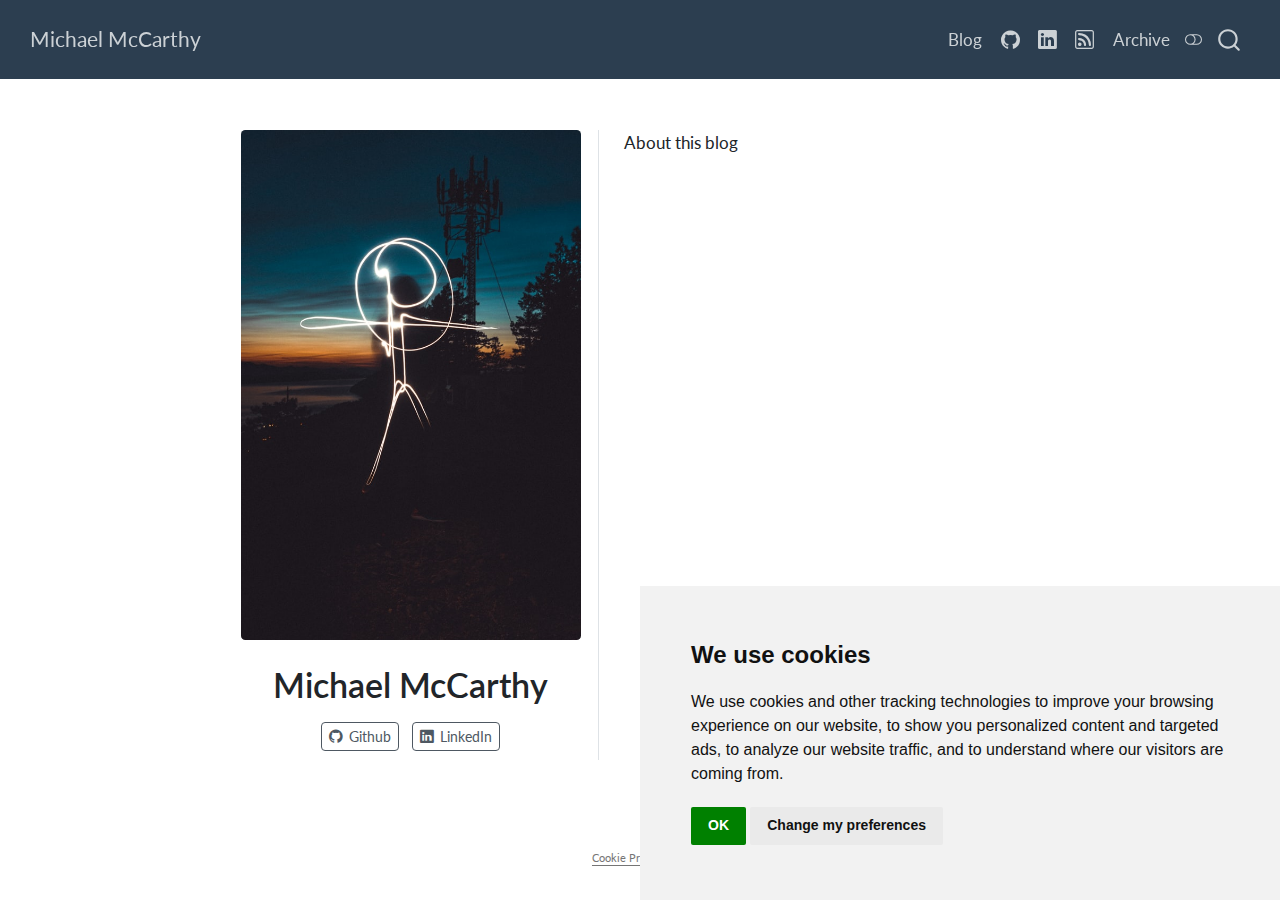
==== index.html @ 14d95b39 "Built site for gh-pages" ====
<!DOCTYPE html>
<html xmlns="http://www.w3.org/1999/xhtml" lang="en" xml:lang="en"><head>

<meta charset="utf-8">
<meta name="generator" content="quarto-1.4.554">

<meta name="viewport" content="width=device-width, initial-scale=1.0, user-scalable=yes">


<title>Michael McCarthy</title>
<style>
code{white-space: pre-wrap;}
span.smallcaps{font-variant: small-caps;}
div.columns{display: flex; gap: min(4vw, 1.5em);}
div.column{flex: auto; overflow-x: auto;}
div.hanging-indent{margin-left: 1.5em; text-indent: -1.5em;}
ul.task-list{list-style: none;}
ul.task-list li input[type="checkbox"] {
  width: 0.8em;
  margin: 0 0.8em 0.2em -1em; /* quarto-specific, see https://github.com/quarto-dev/quarto-cli/issues/4556 */ 
  vertical-align: middle;
}
</style>


<script src="site_libs/quarto-nav/quarto-nav.js"></script>
<script src="site_libs/quarto-nav/headroom.min.js"></script>
<script src="site_libs/clipboard/clipboard.min.js"></script>
<script src="site_libs/quarto-search/autocomplete.umd.js"></script>
<script src="site_libs/quarto-search/fuse.min.js"></script>
<script src="site_libs/quarto-search/quarto-search.js"></script>
<meta name="quarto:offset" content="./">
<script src="site_libs/cookie-consent/cookie-consent.js"></script>
<link href="site_libs/cookie-consent/cookie-consent.css" rel="stylesheet">
<script src="site_libs/quarto-html/quarto.js"></script>
<script src="site_libs/quarto-html/popper.min.js"></script>
<script src="site_libs/quarto-html/tippy.umd.min.js"></script>
<link href="site_libs/quarto-html/tippy.css" rel="stylesheet">
<link href="site_libs/quarto-html/quarto-syntax-highlighting.css" rel="stylesheet" class="quarto-color-scheme" id="quarto-text-highlighting-styles">
<link href="site_libs/quarto-html/quarto-syntax-highlighting-dark.css" rel="prefetch" class="quarto-color-scheme quarto-color-alternate" id="quarto-text-highlighting-styles">
<script src="site_libs/bootstrap/bootstrap.min.js"></script>
<link href="site_libs/bootstrap/bootstrap-icons.css" rel="stylesheet">
<link href="site_libs/bootstrap/bootstrap.min.css" rel="stylesheet" class="quarto-color-scheme" id="quarto-bootstrap" data-mode="light">
<link href="site_libs/bootstrap/bootstrap-dark.min.css" rel="prefetch" class="quarto-color-scheme quarto-color-alternate" id="quarto-bootstrap" data-mode="dark">
<script id="quarto-search-options" type="application/json">{
  "location": "navbar",
  "copy-button": false,
  "collapse-after": 3,
  "panel-placement": "end",
  "type": "overlay",
  "limit": 50,
  "keyboard-shortcut": [
    "f",
    "/",
    "s"
  ],
  "show-item-context": false,
  "language": {
    "search-no-results-text": "No results",
    "search-matching-documents-text": "matching documents",
    "search-copy-link-title": "Copy link to search",
    "search-hide-matches-text": "Hide additional matches",
    "search-more-match-text": "more match in this document",
    "search-more-matches-text": "more matches in this document",
    "search-clear-button-title": "Clear",
    "search-text-placeholder": "",
    "search-detached-cancel-button-title": "Cancel",
    "search-submit-button-title": "Submit",
    "search-label": "Search"
  }
}</script>
<script async="" src="https://www.googletagmanager.com/gtag/js?id=<Insert your ID here>"></script>

<script type="text/plain" cookie-consent="tracking">

window.dataLayer = window.dataLayer || [];
function gtag(){dataLayer.push(arguments);}
gtag('js', new Date());
gtag('config', '<Insert your ID here>', { 'anonymize_ip': true});
</script>

<script type="text/javascript" charset="UTF-8">
document.addEventListener('DOMContentLoaded', function () {
cookieconsent.run({
  "notice_banner_type":"simple",
  "consent_type":"implied",
  "palette":"light",
  "language":"en",
  "page_load_consent_levels":["strictly-necessary","functionality","tracking","targeting"],
  "notice_banner_reject_button_hide":false,
  "preferences_center_close_button_hide":false,
  "website_name":""
  ,
"language":"en"
  });
});
</script> 
  


</head>

<body class="nav-fixed fullcontent">

<div id="quarto-search-results"></div>
  <header id="quarto-header" class="headroom fixed-top">
    <nav class="navbar navbar-expand-lg " data-bs-theme="dark">
      <div class="navbar-container container-fluid">
      <div class="navbar-brand-container mx-auto">
    <a class="navbar-brand" href="./index.html">
    <span class="navbar-title">Michael McCarthy</span>
    </a>
  </div>
            <div id="quarto-search" class="" title="Search"></div>
          <button class="navbar-toggler" type="button" data-bs-toggle="collapse" data-bs-target="#navbarCollapse" aria-controls="navbarCollapse" aria-expanded="false" aria-label="Toggle navigation" onclick="if (window.quartoToggleHeadroom) { window.quartoToggleHeadroom(); }">
  <span class="navbar-toggler-icon"></span>
</button>
          <div class="collapse navbar-collapse" id="navbarCollapse">
            <ul class="navbar-nav navbar-nav-scroll ms-auto">
  <li class="nav-item">
    <a class="nav-link" href="./blog.html"> 
<span class="menu-text">Blog</span></a>
  </li>  
  <li class="nav-item compact">
    <a class="nav-link" href="https://github.com/itsaramcc"> <i class="bi bi-github" role="img">
</i> 
<span class="menu-text"></span></a>
  </li>  
  <li class="nav-item compact">
    <a class="nav-link" href="https://www.linkedin.com/in/itsaramcc/"> <i class="bi bi-linkedin" role="img">
</i> 
<span class="menu-text"></span></a>
  </li>  
  <li class="nav-item compact">
    <a class="nav-link" href="./blog.xml"> <i class="bi bi-rss" role="img">
</i> 
<span class="menu-text"></span></a>
  </li>  
  <li class="nav-item">
    <a class="nav-link" href="./archive.html"> 
<span class="menu-text">Archive</span></a>
  </li>  
</ul>
          </div> <!-- /navcollapse -->
          <div class="quarto-navbar-tools">
  <a href="" class="quarto-color-scheme-toggle quarto-navigation-tool  px-1" onclick="window.quartoToggleColorScheme(); return false;" title="Toggle dark mode"><i class="bi"></i></a>
</div>
      </div> <!-- /container-fluid -->
    </nav>
</header>
<!-- content -->
<div id="quarto-content" class="quarto-container page-columns page-rows-contents page-layout-article page-navbar">
<!-- sidebar -->
<!-- margin-sidebar -->
    
<!-- main -->
<div class="quarto-about-trestles content">
  <div class="about-entity">
    <img src="profile.jpg" class="about-image
  rounded " style="width: 20em;">
<header id="title-block-header" class="quarto-title-block default">
<div class="quarto-title">
<h1 class="title">Michael McCarthy</h1>
</div>
<div class="quarto-title-meta">
  </div>
</header>
    <div class="about-links">
  <a href="https://github.com/itsaramcc" class="about-link" rel="" target="">
    <i class="bi bi-github"></i>
     <span class="about-link-text">Github</span>
  </a>
  <a href="https://www.linkedin.com/in/itsaramcc/" class="about-link" rel="" target="">
    <i class="bi bi-linkedin"></i>
     <span class="about-link-text">LinkedIn</span>
  </a>
</div>
  </div>
  <div class="about-contents"><main class="content" id="quarto-document-content">
<p>About this blog</p>


</main></div>
</div>
 <!-- /main -->
<script id="quarto-html-after-body" type="application/javascript">
window.document.addEventListener("DOMContentLoaded", function (event) {
  const toggleBodyColorMode = (bsSheetEl) => {
    const mode = bsSheetEl.getAttribute("data-mode");
    const bodyEl = window.document.querySelector("body");
    if (mode === "dark") {
      bodyEl.classList.add("quarto-dark");
      bodyEl.classList.remove("quarto-light");
    } else {
      bodyEl.classList.add("quarto-light");
      bodyEl.classList.remove("quarto-dark");
    }
  }
  const toggleBodyColorPrimary = () => {
    const bsSheetEl = window.document.querySelector("link#quarto-bootstrap");
    if (bsSheetEl) {
      toggleBodyColorMode(bsSheetEl);
    }
  }
  toggleBodyColorPrimary();  
  const disableStylesheet = (stylesheets) => {
    for (let i=0; i < stylesheets.length; i++) {
      const stylesheet = stylesheets[i];
      stylesheet.rel = 'prefetch';
    }
  }
  const enableStylesheet = (stylesheets) => {
    for (let i=0; i < stylesheets.length; i++) {
      const stylesheet = stylesheets[i];
      stylesheet.rel = 'stylesheet';
    }
  }
  const manageTransitions = (selector, allowTransitions) => {
    const els = window.document.querySelectorAll(selector);
    for (let i=0; i < els.length; i++) {
      const el = els[i];
      if (allowTransitions) {
        el.classList.remove('notransition');
      } else {
        el.classList.add('notransition');
      }
    }
  }
  const toggleGiscusIfUsed = (isAlternate, darkModeDefault) => {
    const baseTheme = document.querySelector('#giscus-base-theme')?.value ?? 'light';
    const alternateTheme = document.querySelector('#giscus-alt-theme')?.value ?? 'dark';
    let newTheme = '';
    if(darkModeDefault) {
      newTheme = isAlternate ? baseTheme : alternateTheme;
    } else {
      newTheme = isAlternate ? alternateTheme : baseTheme;
    }
    const changeGiscusTheme = () => {
      // From: https://github.com/giscus/giscus/issues/336
      const sendMessage = (message) => {
        const iframe = document.querySelector('iframe.giscus-frame');
        if (!iframe) return;
        iframe.contentWindow.postMessage({ giscus: message }, 'https://giscus.app');
      }
      sendMessage({
        setConfig: {
          theme: newTheme
        }
      });
    }
    const isGiscussLoaded = window.document.querySelector('iframe.giscus-frame') !== null;
    if (isGiscussLoaded) {
      changeGiscusTheme();
    }
  }
  const toggleColorMode = (alternate) => {
    // Switch the stylesheets
    const alternateStylesheets = window.document.querySelectorAll('link.quarto-color-scheme.quarto-color-alternate');
    manageTransitions('#quarto-margin-sidebar .nav-link', false);
    if (alternate) {
      enableStylesheet(alternateStylesheets);
      for (const sheetNode of alternateStylesheets) {
        if (sheetNode.id === "quarto-bootstrap") {
          toggleBodyColorMode(sheetNode);
        }
      }
    } else {
      disableStylesheet(alternateStylesheets);
      toggleBodyColorPrimary();
    }
    manageTransitions('#quarto-margin-sidebar .nav-link', true);
    // Switch the toggles
    const toggles = window.document.querySelectorAll('.quarto-color-scheme-toggle');
    for (let i=0; i < toggles.length; i++) {
      const toggle = toggles[i];
      if (toggle) {
        if (alternate) {
          toggle.classList.add("alternate");     
        } else {
          toggle.classList.remove("alternate");
        }
      }
    }
    // Hack to workaround the fact that safari doesn't
    // properly recolor the scrollbar when toggling (#1455)
    if (navigator.userAgent.indexOf('Safari') > 0 && navigator.userAgent.indexOf('Chrome') == -1) {
      manageTransitions("body", false);
      window.scrollTo(0, 1);
      setTimeout(() => {
        window.scrollTo(0, 0);
        manageTransitions("body", true);
      }, 40);  
    }
  }
  const isFileUrl = () => { 
    return window.location.protocol === 'file:';
  }
  const hasAlternateSentinel = () => {  
    let styleSentinel = getColorSchemeSentinel();
    if (styleSentinel !== null) {
      return styleSentinel === "alternate";
    } else {
      return false;
    }
  }
  const setStyleSentinel = (alternate) => {
    const value = alternate ? "alternate" : "default";
    if (!isFileUrl()) {
      window.localStorage.setItem("quarto-color-scheme", value);
    } else {
      localAlternateSentinel = value;
    }
  }
  const getColorSchemeSentinel = () => {
    if (!isFileUrl()) {
      const storageValue = window.localStorage.getItem("quarto-color-scheme");
      return storageValue != null ? storageValue : localAlternateSentinel;
    } else {
      return localAlternateSentinel;
    }
  }
  const darkModeDefault = false;
  let localAlternateSentinel = darkModeDefault ? 'alternate' : 'default';
  // Dark / light mode switch
  window.quartoToggleColorScheme = () => {
    // Read the current dark / light value 
    let toAlternate = !hasAlternateSentinel();
    toggleColorMode(toAlternate);
    setStyleSentinel(toAlternate);
    toggleGiscusIfUsed(toAlternate, darkModeDefault);
  };
  // Ensure there is a toggle, if there isn't float one in the top right
  if (window.document.querySelector('.quarto-color-scheme-toggle') === null) {
    const a = window.document.createElement('a');
    a.classList.add('top-right');
    a.classList.add('quarto-color-scheme-toggle');
    a.href = "";
    a.onclick = function() { try { window.quartoToggleColorScheme(); } catch {} return false; };
    const i = window.document.createElement("i");
    i.classList.add('bi');
    a.appendChild(i);
    window.document.body.appendChild(a);
  }
  // Switch to dark mode if need be
  if (hasAlternateSentinel()) {
    toggleColorMode(true);
  } else {
    toggleColorMode(false);
  }
  const isCodeAnnotation = (el) => {
    for (const clz of el.classList) {
      if (clz.startsWith('code-annotation-')) {                     
        return true;
      }
    }
    return false;
  }
  const clipboard = new window.ClipboardJS('.code-copy-button', {
    text: function(trigger) {
      const codeEl = trigger.previousElementSibling.cloneNode(true);
      for (const childEl of codeEl.children) {
        if (isCodeAnnotation(childEl)) {
          childEl.remove();
        }
      }
      return codeEl.innerText;
    }
  });
  clipboard.on('success', function(e) {
    // button target
    const button = e.trigger;
    // don't keep focus
    button.blur();
    // flash "checked"
    button.classList.add('code-copy-button-checked');
    var currentTitle = button.getAttribute("title");
    button.setAttribute("title", "Copied!");
    let tooltip;
    if (window.bootstrap) {
      button.setAttribute("data-bs-toggle", "tooltip");
      button.setAttribute("data-bs-placement", "left");
      button.setAttribute("data-bs-title", "Copied!");
      tooltip = new bootstrap.Tooltip(button, 
        { trigger: "manual", 
          customClass: "code-copy-button-tooltip",
          offset: [0, -8]});
      tooltip.show();    
    }
    setTimeout(function() {
      if (tooltip) {
        tooltip.hide();
        button.removeAttribute("data-bs-title");
        button.removeAttribute("data-bs-toggle");
        button.removeAttribute("data-bs-placement");
      }
      button.setAttribute("title", currentTitle);
      button.classList.remove('code-copy-button-checked');
    }, 1000);
    // clear code selection
    e.clearSelection();
  });
    var localhostRegex = new RegExp(/^(?:http|https):\/\/localhost\:?[0-9]*\//);
    var mailtoRegex = new RegExp(/^mailto:/);
      var filterRegex = new RegExp("https:\/\/itsaramcc\.github\.io");
    var isInternal = (href) => {
        return filterRegex.test(href) || localhostRegex.test(href) || mailtoRegex.test(href);
    }
    // Inspect non-navigation links and adorn them if external
 	var links = window.document.querySelectorAll('a[href]:not(.nav-link):not(.navbar-brand):not(.toc-action):not(.sidebar-link):not(.sidebar-item-toggle):not(.pagination-link):not(.no-external):not([aria-hidden]):not(.dropdown-item):not(.quarto-navigation-tool)');
    for (var i=0; i<links.length; i++) {
      const link = links[i];
      if (!isInternal(link.href)) {
        // undo the damage that might have been done by quarto-nav.js in the case of
        // links that we want to consider external
        if (link.dataset.originalHref !== undefined) {
          link.href = link.dataset.originalHref;
        }
      }
    }
  function tippyHover(el, contentFn, onTriggerFn, onUntriggerFn) {
    const config = {
      allowHTML: true,
      maxWidth: 500,
      delay: 100,
      arrow: false,
      appendTo: function(el) {
          return el.parentElement;
      },
      interactive: true,
      interactiveBorder: 10,
      theme: 'quarto',
      placement: 'bottom-start',
    };
    if (contentFn) {
      config.content = contentFn;
    }
    if (onTriggerFn) {
      config.onTrigger = onTriggerFn;
    }
    if (onUntriggerFn) {
      config.onUntrigger = onUntriggerFn;
    }
    window.tippy(el, config); 
  }
  const noterefs = window.document.querySelectorAll('a[role="doc-noteref"]');
  for (var i=0; i<noterefs.length; i++) {
    const ref = noterefs[i];
    tippyHover(ref, function() {
      // use id or data attribute instead here
      let href = ref.getAttribute('data-footnote-href') || ref.getAttribute('href');
      try { href = new URL(href).hash; } catch {}
      const id = href.replace(/^#\/?/, "");
      const note = window.document.getElementById(id);
      if (note) {
        return note.innerHTML;
      } else {
        return "";
      }
    });
  }
  const xrefs = window.document.querySelectorAll('a.quarto-xref');
  const processXRef = (id, note) => {
    // Strip column container classes
    const stripColumnClz = (el) => {
      el.classList.remove("page-full", "page-columns");
      if (el.children) {
        for (const child of el.children) {
          stripColumnClz(child);
        }
      }
    }
    stripColumnClz(note)
    if (id === null || id.startsWith('sec-')) {
      // Special case sections, only their first couple elements
      const container = document.createElement("div");
      if (note.children && note.children.length > 2) {
        container.appendChild(note.children[0].cloneNode(true));
        for (let i = 1; i < note.children.length; i++) {
          const child = note.children[i];
          if (child.tagName === "P" && child.innerText === "") {
            continue;
          } else {
            container.appendChild(child.cloneNode(true));
            break;
          }
        }
        if (window.Quarto?.typesetMath) {
          window.Quarto.typesetMath(container);
        }
        return container.innerHTML
      } else {
        if (window.Quarto?.typesetMath) {
          window.Quarto.typesetMath(note);
        }
        return note.innerHTML;
      }
    } else {
      // Remove any anchor links if they are present
      const anchorLink = note.querySelector('a.anchorjs-link');
      if (anchorLink) {
        anchorLink.remove();
      }
      if (window.Quarto?.typesetMath) {
        window.Quarto.typesetMath(note);
      }
      // TODO in 1.5, we should make sure this works without a callout special case
      if (note.classList.contains("callout")) {
        return note.outerHTML;
      } else {
        return note.innerHTML;
      }
    }
  }
  for (var i=0; i<xrefs.length; i++) {
    const xref = xrefs[i];
    tippyHover(xref, undefined, function(instance) {
      instance.disable();
      let url = xref.getAttribute('href');
      let hash = undefined; 
      if (url.startsWith('#')) {
        hash = url;
      } else {
        try { hash = new URL(url).hash; } catch {}
      }
      if (hash) {
        const id = hash.replace(/^#\/?/, "");
        const note = window.document.getElementById(id);
        if (note !== null) {
          try {
            const html = processXRef(id, note.cloneNode(true));
            instance.setContent(html);
          } finally {
            instance.enable();
            instance.show();
          }
        } else {
          // See if we can fetch this
          fetch(url.split('#')[0])
          .then(res => res.text())
          .then(html => {
            const parser = new DOMParser();
            const htmlDoc = parser.parseFromString(html, "text/html");
            const note = htmlDoc.getElementById(id);
            if (note !== null) {
              const html = processXRef(id, note);
              instance.setContent(html);
            } 
          }).finally(() => {
            instance.enable();
            instance.show();
          });
        }
      } else {
        // See if we can fetch a full url (with no hash to target)
        // This is a special case and we should probably do some content thinning / targeting
        fetch(url)
        .then(res => res.text())
        .then(html => {
          const parser = new DOMParser();
          const htmlDoc = parser.parseFromString(html, "text/html");
          const note = htmlDoc.querySelector('main.content');
          if (note !== null) {
            // This should only happen for chapter cross references
            // (since there is no id in the URL)
            // remove the first header
            if (note.children.length > 0 && note.children[0].tagName === "HEADER") {
              note.children[0].remove();
            }
            const html = processXRef(null, note);
            instance.setContent(html);
          } 
        }).finally(() => {
          instance.enable();
          instance.show();
        });
      }
    }, function(instance) {
    });
  }
      let selectedAnnoteEl;
      const selectorForAnnotation = ( cell, annotation) => {
        let cellAttr = 'data-code-cell="' + cell + '"';
        let lineAttr = 'data-code-annotation="' +  annotation + '"';
        const selector = 'span[' + cellAttr + '][' + lineAttr + ']';
        return selector;
      }
      const selectCodeLines = (annoteEl) => {
        const doc = window.document;
        const targetCell = annoteEl.getAttribute("data-target-cell");
        const targetAnnotation = annoteEl.getAttribute("data-target-annotation");
        const annoteSpan = window.document.querySelector(selectorForAnnotation(targetCell, targetAnnotation));
        const lines = annoteSpan.getAttribute("data-code-lines").split(",");
        const lineIds = lines.map((line) => {
          return targetCell + "-" + line;
        })
        let top = null;
        let height = null;
        let parent = null;
        if (lineIds.length > 0) {
            //compute the position of the single el (top and bottom and make a div)
            const el = window.document.getElementById(lineIds[0]);
            top = el.offsetTop;
            height = el.offsetHeight;
            parent = el.parentElement.parentElement;
          if (lineIds.length > 1) {
            const lastEl = window.document.getElementById(lineIds[lineIds.length - 1]);
            const bottom = lastEl.offsetTop + lastEl.offsetHeight;
            height = bottom - top;
          }
          if (top !== null && height !== null && parent !== null) {
            // cook up a div (if necessary) and position it 
            let div = window.document.getElementById("code-annotation-line-highlight");
            if (div === null) {
              div = window.document.createElement("div");
              div.setAttribute("id", "code-annotation-line-highlight");
              div.style.position = 'absolute';
              parent.appendChild(div);
            }
            div.style.top = top - 2 + "px";
            div.style.height = height + 4 + "px";
            div.style.left = 0;
            let gutterDiv = window.document.getElementById("code-annotation-line-highlight-gutter");
            if (gutterDiv === null) {
              gutterDiv = window.document.createElement("div");
              gutterDiv.setAttribute("id", "code-annotation-line-highlight-gutter");
              gutterDiv.style.position = 'absolute';
              const codeCell = window.document.getElementById(targetCell);
              const gutter = codeCell.querySelector('.code-annotation-gutter');
              gutter.appendChild(gutterDiv);
            }
            gutterDiv.style.top = top - 2 + "px";
            gutterDiv.style.height = height + 4 + "px";
          }
          selectedAnnoteEl = annoteEl;
        }
      };
      const unselectCodeLines = () => {
        const elementsIds = ["code-annotation-line-highlight", "code-annotation-line-highlight-gutter"];
        elementsIds.forEach((elId) => {
          const div = window.document.getElementById(elId);
          if (div) {
            div.remove();
          }
        });
        selectedAnnoteEl = undefined;
      };
        // Handle positioning of the toggle
    window.addEventListener(
      "resize",
      throttle(() => {
        elRect = undefined;
        if (selectedAnnoteEl) {
          selectCodeLines(selectedAnnoteEl);
        }
      }, 10)
    );
    function throttle(fn, ms) {
    let throttle = false;
    let timer;
      return (...args) => {
        if(!throttle) { // first call gets through
            fn.apply(this, args);
            throttle = true;
        } else { // all the others get throttled
            if(timer) clearTimeout(timer); // cancel #2
            timer = setTimeout(() => {
              fn.apply(this, args);
              timer = throttle = false;
            }, ms);
        }
      };
    }
      // Attach click handler to the DT
      const annoteDls = window.document.querySelectorAll('dt[data-target-cell]');
      for (const annoteDlNode of annoteDls) {
        annoteDlNode.addEventListener('click', (event) => {
          const clickedEl = event.target;
          if (clickedEl !== selectedAnnoteEl) {
            unselectCodeLines();
            const activeEl = window.document.querySelector('dt[data-target-cell].code-annotation-active');
            if (activeEl) {
              activeEl.classList.remove('code-annotation-active');
            }
            selectCodeLines(clickedEl);
            clickedEl.classList.add('code-annotation-active');
          } else {
            // Unselect the line
            unselectCodeLines();
            clickedEl.classList.remove('code-annotation-active');
          }
        });
      }
  const findCites = (el) => {
    const parentEl = el.parentElement;
    if (parentEl) {
      const cites = parentEl.dataset.cites;
      if (cites) {
        return {
          el,
          cites: cites.split(' ')
        };
      } else {
        return findCites(el.parentElement)
      }
    } else {
      return undefined;
    }
  };
  var bibliorefs = window.document.querySelectorAll('a[role="doc-biblioref"]');
  for (var i=0; i<bibliorefs.length; i++) {
    const ref = bibliorefs[i];
    const citeInfo = findCites(ref);
    if (citeInfo) {
      tippyHover(citeInfo.el, function() {
        var popup = window.document.createElement('div');
        citeInfo.cites.forEach(function(cite) {
          var citeDiv = window.document.createElement('div');
          citeDiv.classList.add('hanging-indent');
          citeDiv.classList.add('csl-entry');
          var biblioDiv = window.document.getElementById('ref-' + cite);
          if (biblioDiv) {
            citeDiv.innerHTML = biblioDiv.innerHTML;
          }
          popup.appendChild(citeDiv);
        });
        return popup.innerHTML;
      });
    }
  }
});
</script>
</div> <!-- /content -->
<footer class="footer">
  <div class="nav-footer">
    <div class="nav-footer-left">
      &nbsp;
    </div>   
    <div class="nav-footer-center">

<div class="cookie-consent-footer"><a href="#" id="open_preferences_center">Cookie Preferences</a></div></div>
    <div class="nav-footer-right">
      &nbsp;
    </div>
  </div>
</footer>




</body></html>
---- site_libs/cookie-consent/cookie-consent.css ----
div.cookie-consent-footer {
  font-size: 0.8em;
  text-decoration: none;
}
---- site_libs/quarto-html/tippy.css ----
.tippy-box[data-animation=fade][data-state=hidden]{opacity:0}[data-tippy-root]{max-width:calc(100vw - 10px)}.tippy-box{position:relative;background-color:#333;color:#fff;border-radius:4px;font-size:14px;line-height:1.4;white-space:normal;outline:0;transition-property:transform,visibility,opacity}.tippy-box[data-placement^=top]>.tippy-arrow{bottom:0}.tippy-box[data-placement^=top]>.tippy-arrow:before{bottom:-7px;left:0;border-width:8px 8px 0;border-top-color:initial;transform-origin:center top}.tippy-box[data-placement^=bottom]>.tippy-arrow{top:0}.tippy-box[data-placement^=bottom]>.tippy-arrow:before{top:-7px;left:0;border-width:0 8px 8px;border-bottom-color:initial;transform-origin:center bottom}.tippy-box[data-placement^=left]>.tippy-arrow{right:0}.tippy-box[data-placement^=left]>.tippy-arrow:before{border-width:8px 0 8px 8px;border-left-color:initial;right:-7px;transform-origin:center left}.tippy-box[data-placement^=right]>.tippy-arrow{left:0}.tippy-box[data-placement^=right]>.tippy-arrow:before{left:-7px;border-width:8px 8px 8px 0;border-right-color:initial;transform-origin:center right}.tippy-box[data-inertia][data-state=visible]{transition-timing-function:cubic-bezier(.54,1.5,.38,1.11)}.tippy-arrow{width:16px;height:16px;color:#333}.tippy-arrow:before{content:"";position:absolute;border-color:transparent;border-style:solid}.tippy-content{position:relative;padding:5px 9px;z-index:1}
---- site_libs/quarto-html/quarto-syntax-highlighting.css ----
/* quarto syntax highlight colors */
:root {
  --quarto-hl-ot-color: #003B4F;
  --quarto-hl-at-color: #657422;
  --quarto-hl-ss-color: #20794D;
  --quarto-hl-an-color: #5E5E5E;
  --quarto-hl-fu-color: #4758AB;
  --quarto-hl-st-color: #20794D;
  --quarto-hl-cf-color: #003B4F;
  --quarto-hl-op-color: #5E5E5E;
  --quarto-hl-er-color: #AD0000;
  --quarto-hl-bn-color: #AD0000;
  --quarto-hl-al-color: #AD0000;
  --quarto-hl-va-color: #111111;
  --quarto-hl-bu-color: inherit;
  --quarto-hl-ex-color: inherit;
  --quarto-hl-pp-color: #AD0000;
  --quarto-hl-in-color: #5E5E5E;
  --quarto-hl-vs-color: #20794D;
  --quarto-hl-wa-color: #5E5E5E;
  --quarto-hl-do-color: #5E5E5E;
  --quarto-hl-im-color: #00769E;
  --quarto-hl-ch-color: #20794D;
  --quarto-hl-dt-color: #AD0000;
  --quarto-hl-fl-color: #AD0000;
  --quarto-hl-co-color: #5E5E5E;
  --quarto-hl-cv-color: #5E5E5E;
  --quarto-hl-cn-color: #8f5902;
  --quarto-hl-sc-color: #5E5E5E;
  --quarto-hl-dv-color: #AD0000;
  --quarto-hl-kw-color: #003B4F;
}

/* other quarto variables */
:root {
  --quarto-font-monospace: SFMono-Regular, Menlo, Monaco, Consolas, "Liberation Mono", "Courier New", monospace;
}

pre > code.sourceCode > span {
  color: #003B4F;
}

code span {
  color: #003B4F;
}

code.sourceCode > span {
  color: #003B4F;
}

div.sourceCode,
div.sourceCode pre.sourceCode {
  color: #003B4F;
}

code span.ot {
  color: #003B4F;
  font-style: inherit;
}

code span.at {
  color: #657422;
  font-style: inherit;
}

code span.ss {
  color: #20794D;
  font-style: inherit;
}

code span.an {
  color: #5E5E5E;
  font-style: inherit;
}

code span.fu {
  color: #4758AB;
  font-style: inherit;
}

code span.st {
  color: #20794D;
  font-style: inherit;
}

code span.cf {
  color: #003B4F;
  font-style: inherit;
}

code span.op {
  color: #5E5E5E;
  font-style: inherit;
}

code span.er {
  color: #AD0000;
  font-style: inherit;
}

code span.bn {
  color: #AD0000;
  font-style: inherit;
}

code span.al {
  color: #AD0000;
  font-style: inherit;
}

code span.va {
  color: #111111;
  font-style: inherit;
}

code span.bu {
  font-style: inherit;
}

code span.ex {
  font-style: inherit;
}

code span.pp {
  color: #AD0000;
  font-style: inherit;
}

code span.in {
  color: #5E5E5E;
  font-style: inherit;
}

code span.vs {
  color: #20794D;
  font-style: inherit;
}

code span.wa {
  color: #5E5E5E;
  font-style: italic;
}

code span.do {
  color: #5E5E5E;
  font-style: italic;
}

code span.im {
  color: #00769E;
  font-style: inherit;
}

code span.ch {
  color: #20794D;
  font-style: inherit;
}

code span.dt {
  color: #AD0000;
  font-style: inherit;
}

code span.fl {
  color: #AD0000;
  font-style: inherit;
}

code span.co {
  color: #5E5E5E;
  font-style: inherit;
}

code span.cv {
  color: #5E5E5E;
  font-style: italic;
}

code span.cn {
  color: #8f5902;
  font-style: inherit;
}

code span.sc {
  color: #5E5E5E;
  font-style: inherit;
}

code span.dv {
  color: #AD0000;
  font-style: inherit;
}

code span.kw {
  color: #003B4F;
  font-style: inherit;
}

.prevent-inlining {
  content: "</";
}

/*# sourceMappingURL=debc5d5d77c3f9108843748ff7464032.css.map */
---- site_libs/quarto-html/quarto-syntax-highlighting-dark.css ----
/* quarto syntax highlight colors */
:root {
  --quarto-hl-al-color: #f07178;
  --quarto-hl-an-color: #d4d0ab;
  --quarto-hl-at-color: #00e0e0;
  --quarto-hl-bn-color: #d4d0ab;
  --quarto-hl-bu-color: #abe338;
  --quarto-hl-ch-color: #abe338;
  --quarto-hl-co-color: #f8f8f2;
  --quarto-hl-cv-color: #ffd700;
  --quarto-hl-cn-color: #ffd700;
  --quarto-hl-cf-color: #ffa07a;
  --quarto-hl-dt-color: #ffa07a;
  --quarto-hl-dv-color: #d4d0ab;
  --quarto-hl-do-color: #f8f8f2;
  --quarto-hl-er-color: #f07178;
  --quarto-hl-ex-color: #00e0e0;
  --quarto-hl-fl-color: #d4d0ab;
  --quarto-hl-fu-color: #ffa07a;
  --quarto-hl-im-color: #abe338;
  --quarto-hl-in-color: #d4d0ab;
  --quarto-hl-kw-color: #ffa07a;
  --quarto-hl-op-color: #ffa07a;
  --quarto-hl-ot-color: #00e0e0;
  --quarto-hl-pp-color: #dcc6e0;
  --quarto-hl-re-color: #00e0e0;
  --quarto-hl-sc-color: #abe338;
  --quarto-hl-ss-color: #abe338;
  --quarto-hl-st-color: #abe338;
  --quarto-hl-va-color: #00e0e0;
  --quarto-hl-vs-color: #abe338;
  --quarto-hl-wa-color: #dcc6e0;
}

/* other quarto variables */
:root {
  --quarto-font-monospace: SFMono-Regular, Menlo, Monaco, Consolas, "Liberation Mono", "Courier New", monospace;
}

code span.al {
  background-color: #2a0f15;
  font-weight: bold;
  color: #f07178;
}

code span.an {
  color: #d4d0ab;
}

code span.at {
  color: #00e0e0;
}

code span.bn {
  color: #d4d0ab;
}

code span.bu {
  color: #abe338;
}

code span.ch {
  color: #abe338;
}

code span.co {
  font-style: italic;
  color: #f8f8f2;
}

code span.cv {
  color: #ffd700;
}

code span.cn {
  color: #ffd700;
}

code span.cf {
  font-weight: bold;
  color: #ffa07a;
}

code span.dt {
  color: #ffa07a;
}

code span.dv {
  color: #d4d0ab;
}

code span.do {
  color: #f8f8f2;
}

code span.er {
  color: #f07178;
  text-decoration: underline;
}

code span.ex {
  font-weight: bold;
  color: #00e0e0;
}

code span.fl {
  color: #d4d0ab;
}

code span.fu {
  color: #ffa07a;
}

code span.im {
  color: #abe338;
}

code span.in {
  color: #d4d0ab;
}

code span.kw {
  font-weight: bold;
  color: #ffa07a;
}

pre > code.sourceCode > span {
  color: #f8f8f2;
}

code span {
  color: #f8f8f2;
}

code.sourceCode > span {
  color: #f8f8f2;
}

div.sourceCode,
div.sourceCode pre.sourceCode {
  color: #f8f8f2;
}

code span.op {
  color: #ffa07a;
}

code span.ot {
  color: #00e0e0;
}

code span.pp {
  color: #dcc6e0;
}

code span.re {
  background-color: #f8f8f2;
  color: #00e0e0;
}

code span.sc {
  color: #abe338;
}

code span.ss {
  color: #abe338;
}

code span.st {
  color: #abe338;
}

code span.va {
  color: #00e0e0;
}

code span.vs {
  color: #abe338;
}

code span.wa {
  color: #dcc6e0;
}

.prevent-inlining {
  content: "</";
}

/*# sourceMappingURL=935a306eefa94366c21e1a970dddb765.css.map */
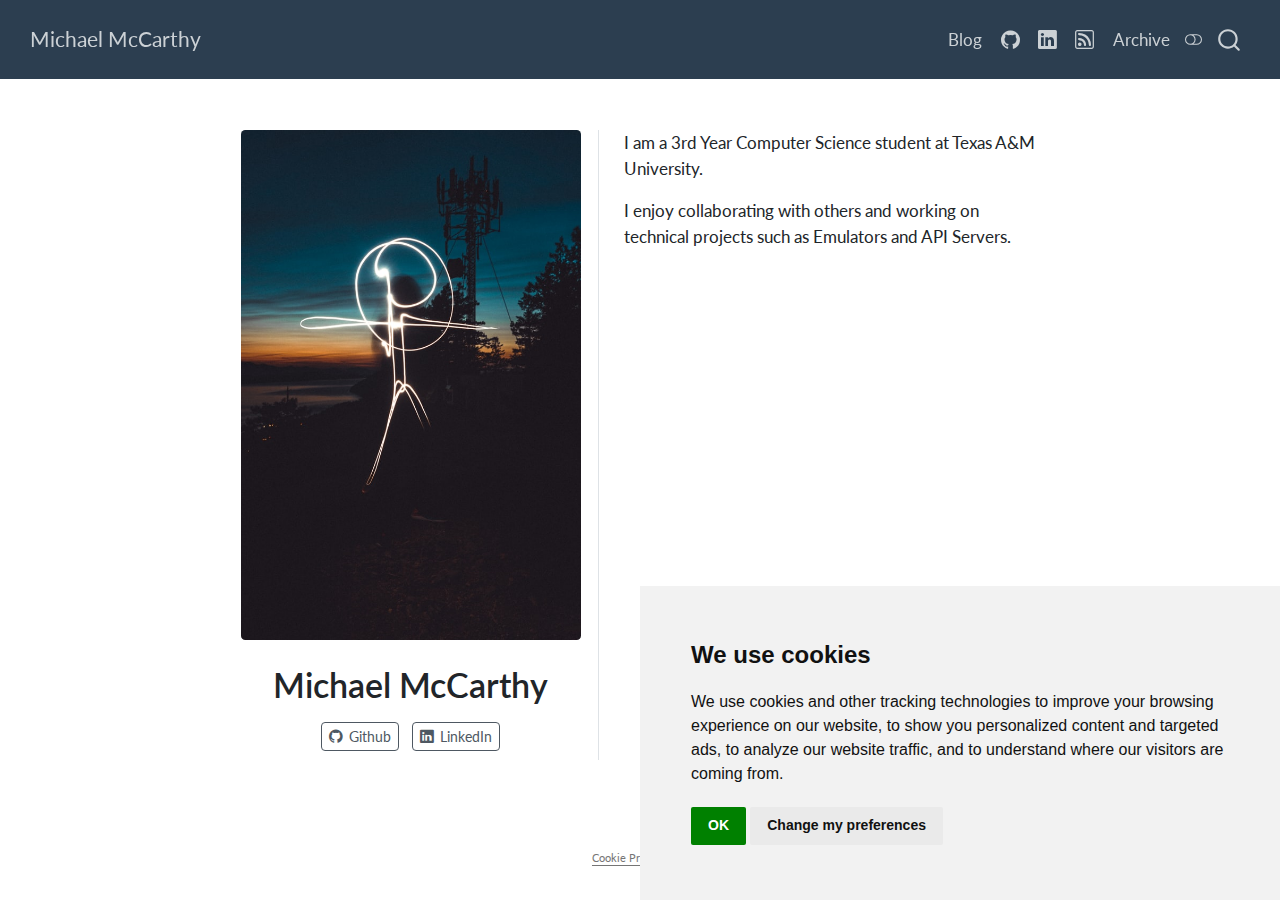
==== commit d0c0a506: "Built site for gh-pages" ====
--- a/index.html
+++ b/index.html
@@ -2,7 +2,7 @@
 <html xmlns="http://www.w3.org/1999/xhtml" lang="en" xml:lang="en"><head>
 
 <meta charset="utf-8">
-<meta name="generator" content="quarto-1.4.554">
+<meta name="generator" content="quarto-1.4.557">
 
 <meta name="viewport" content="width=device-width, initial-scale=1.0, user-scalable=yes">
 
@@ -177,7 +177,8 @@
 </div>
   </div>
   <div class="about-contents"><main class="content" id="quarto-document-content">
-<p>About this blog</p>
+<p>I am a 3rd Year Computer Science student at Texas A&amp;M University.</p>
+<p>I enjoy collaborating with others and working on technical projects such as Emulators and API Servers.</p>
 
 
 </main></div>
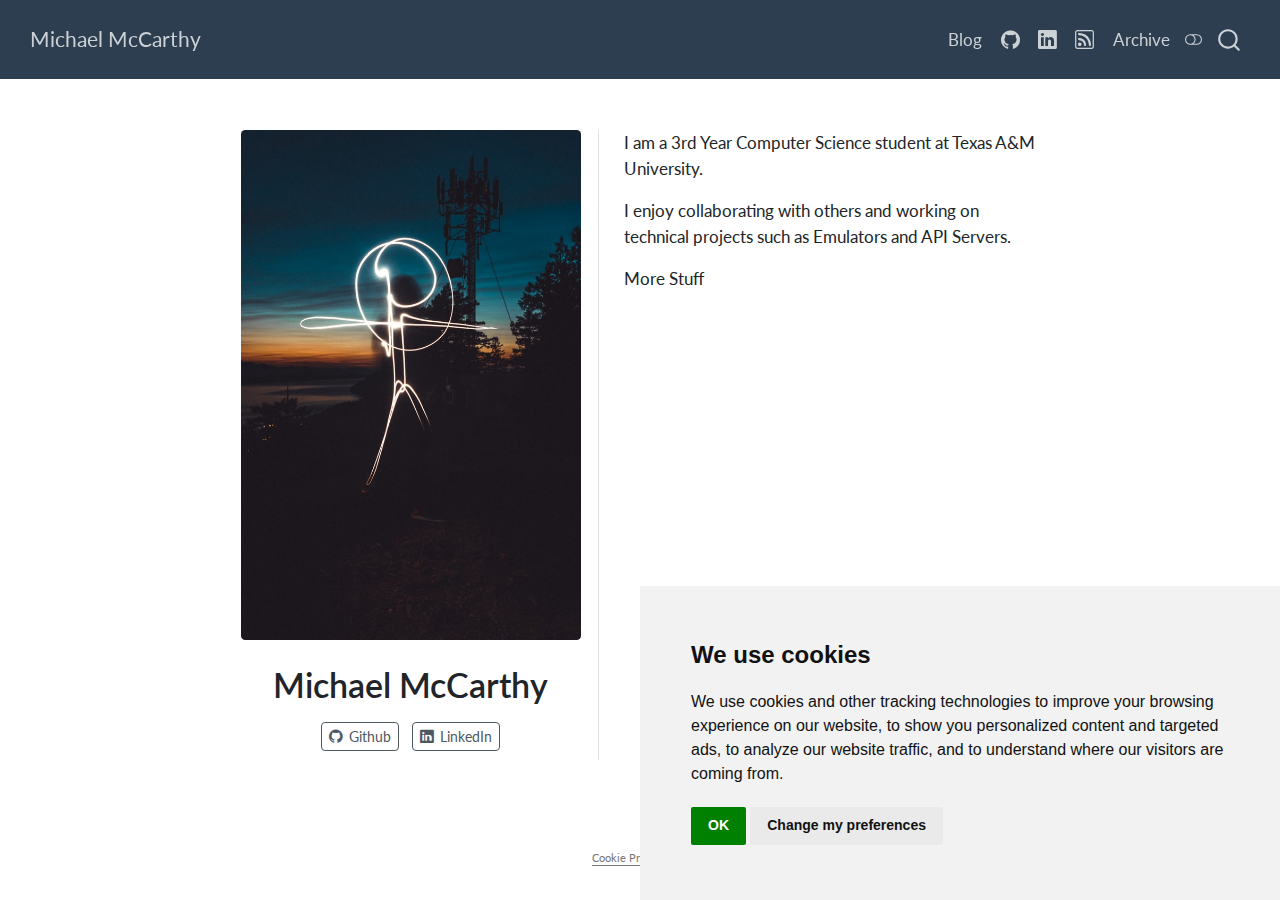
==== commit eb9aed68: "Built site for gh-pages" ====
--- a/index.html
+++ b/index.html
@@ -179,6 +179,7 @@
   <div class="about-contents"><main class="content" id="quarto-document-content">
 <p>I am a 3rd Year Computer Science student at Texas A&amp;M University.</p>
 <p>I enjoy collaborating with others and working on technical projects such as Emulators and API Servers.</p>
+<p>More Stuff</p>
 
 
 </main></div>
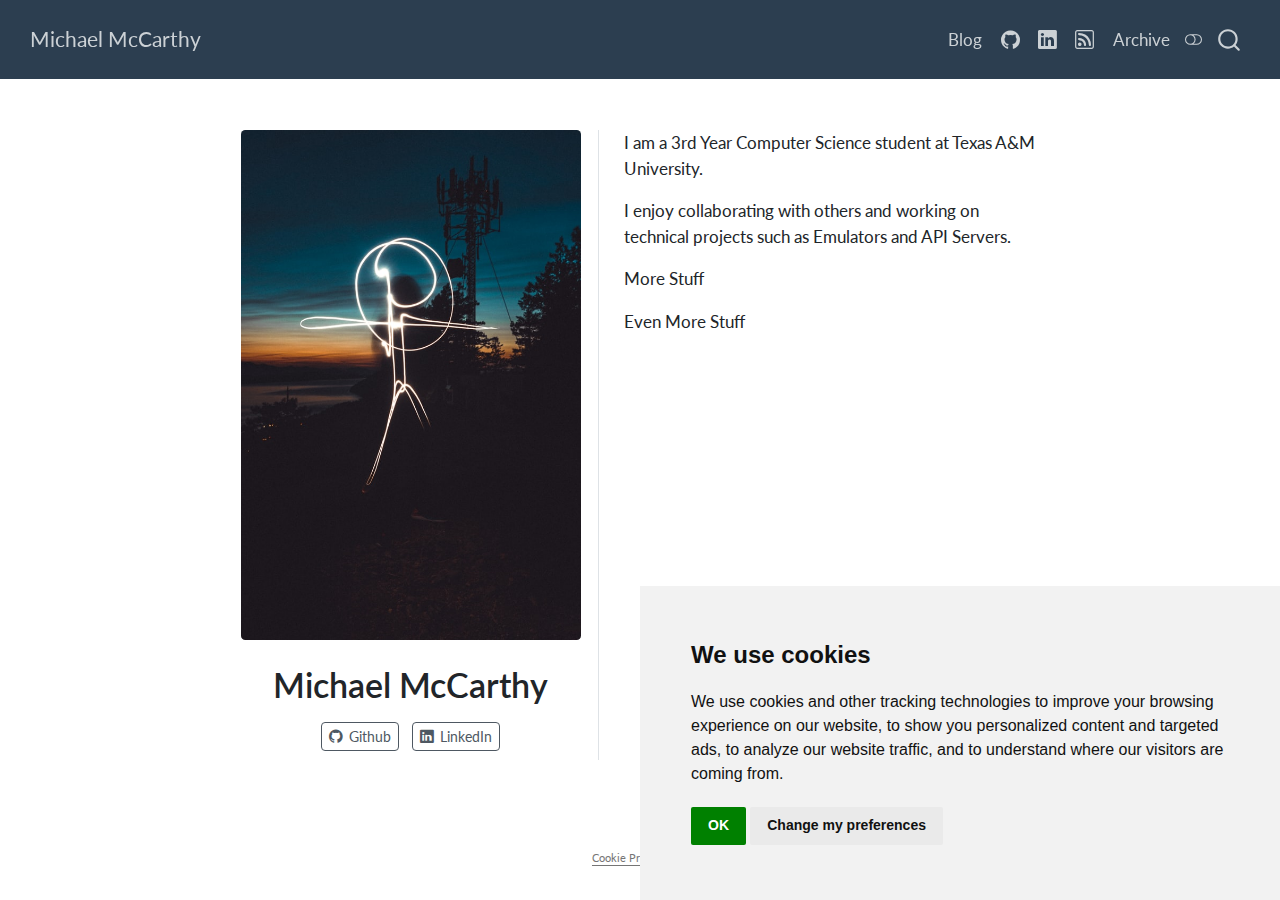
==== commit e39733b0: "Built site for gh-pages" ====
--- a/index.html
+++ b/index.html
@@ -180,6 +180,7 @@
 <p>I am a 3rd Year Computer Science student at Texas A&amp;M University.</p>
 <p>I enjoy collaborating with others and working on technical projects such as Emulators and API Servers.</p>
 <p>More Stuff</p>
+<p>Even More Stuff</p>
 
 
 </main></div>
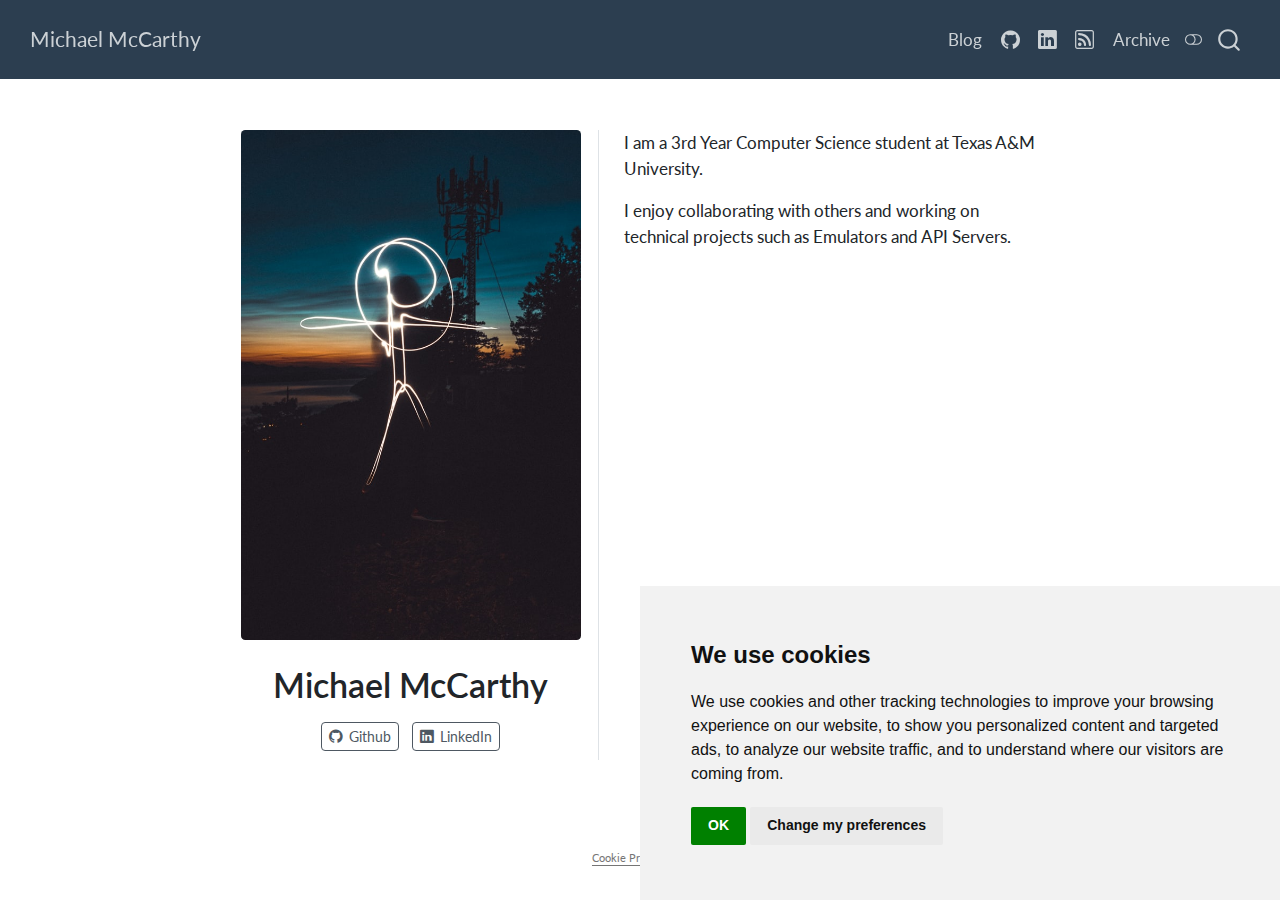
==== commit dab67b4d: "Built site for gh-pages" ====
--- a/index.html
+++ b/index.html
@@ -179,8 +179,6 @@
   <div class="about-contents"><main class="content" id="quarto-document-content">
 <p>I am a 3rd Year Computer Science student at Texas A&amp;M University.</p>
 <p>I enjoy collaborating with others and working on technical projects such as Emulators and API Servers.</p>
-<p>More Stuff</p>
-<p>Even More Stuff</p>
 
 
 </main></div>
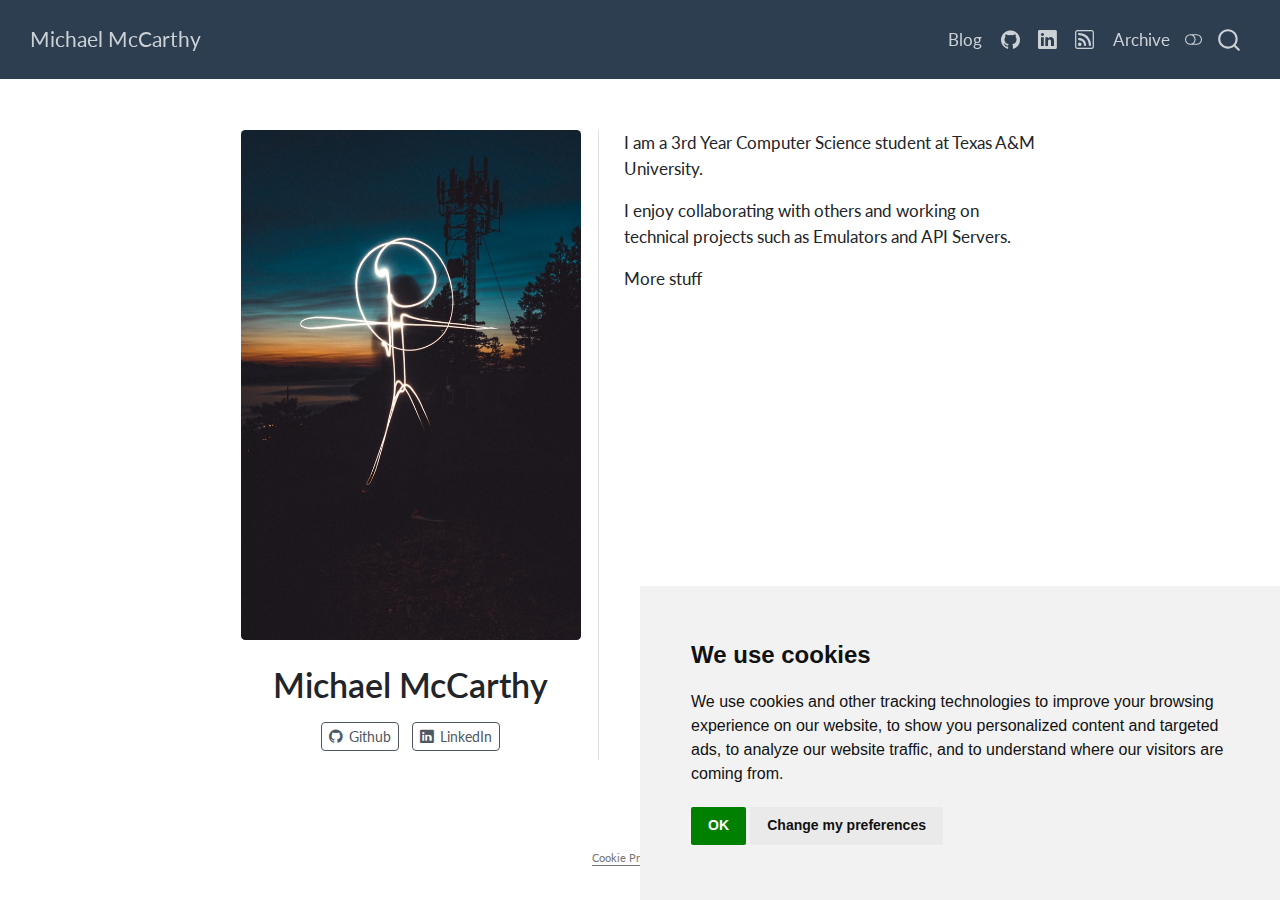
==== commit 6abc8c58: "Built site for gh-pages" ====
--- a/index.html
+++ b/index.html
@@ -179,6 +179,7 @@
   <div class="about-contents"><main class="content" id="quarto-document-content">
 <p>I am a 3rd Year Computer Science student at Texas A&amp;M University.</p>
 <p>I enjoy collaborating with others and working on technical projects such as Emulators and API Servers.</p>
+<p>More stuff</p>
 
 
 </main></div>
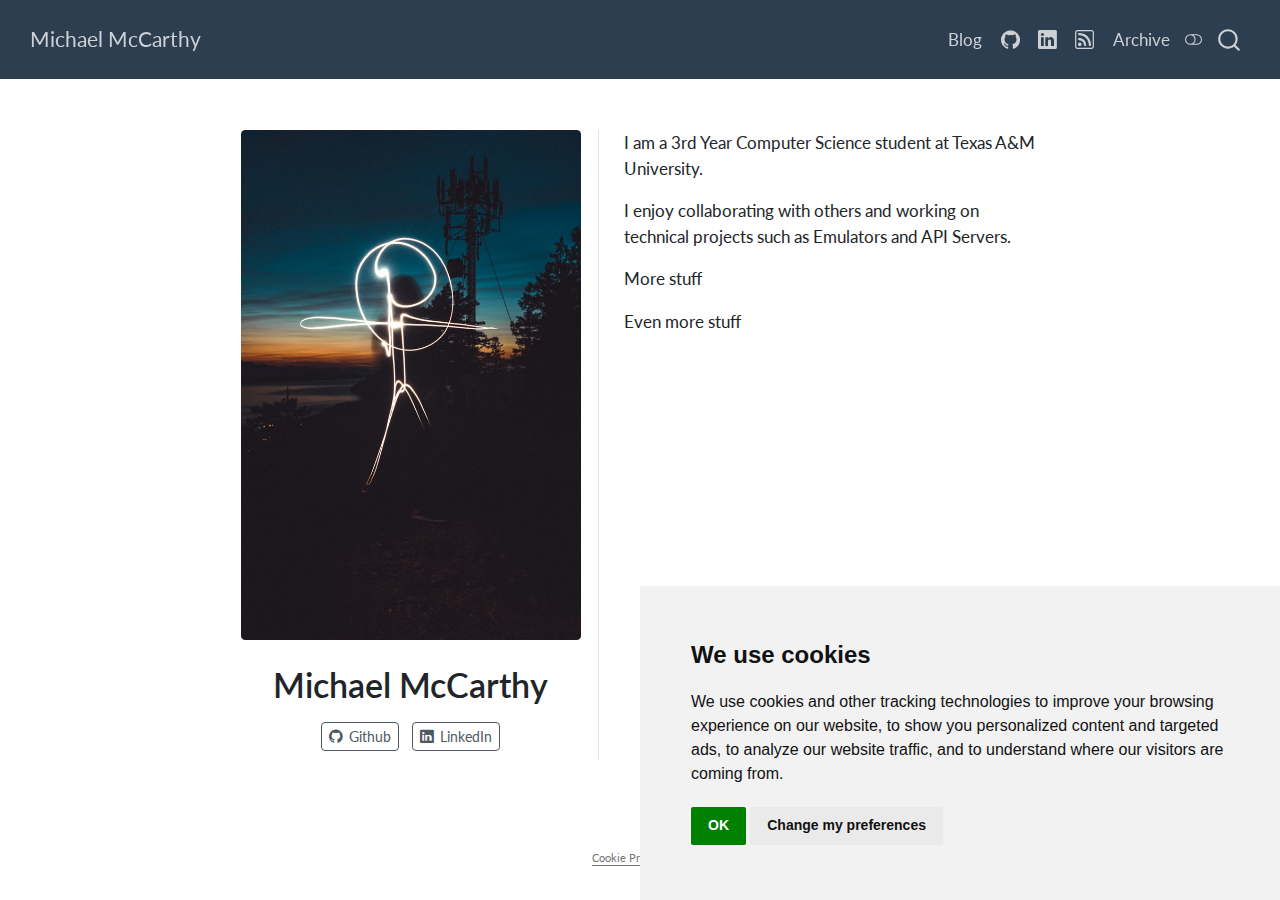
==== commit 08d0bbf0: "Built site for gh-pages" ====
--- a/index.html
+++ b/index.html
@@ -180,6 +180,7 @@
 <p>I am a 3rd Year Computer Science student at Texas A&amp;M University.</p>
 <p>I enjoy collaborating with others and working on technical projects such as Emulators and API Servers.</p>
 <p>More stuff</p>
+<p>Even more stuff</p>
 
 
 </main></div>
